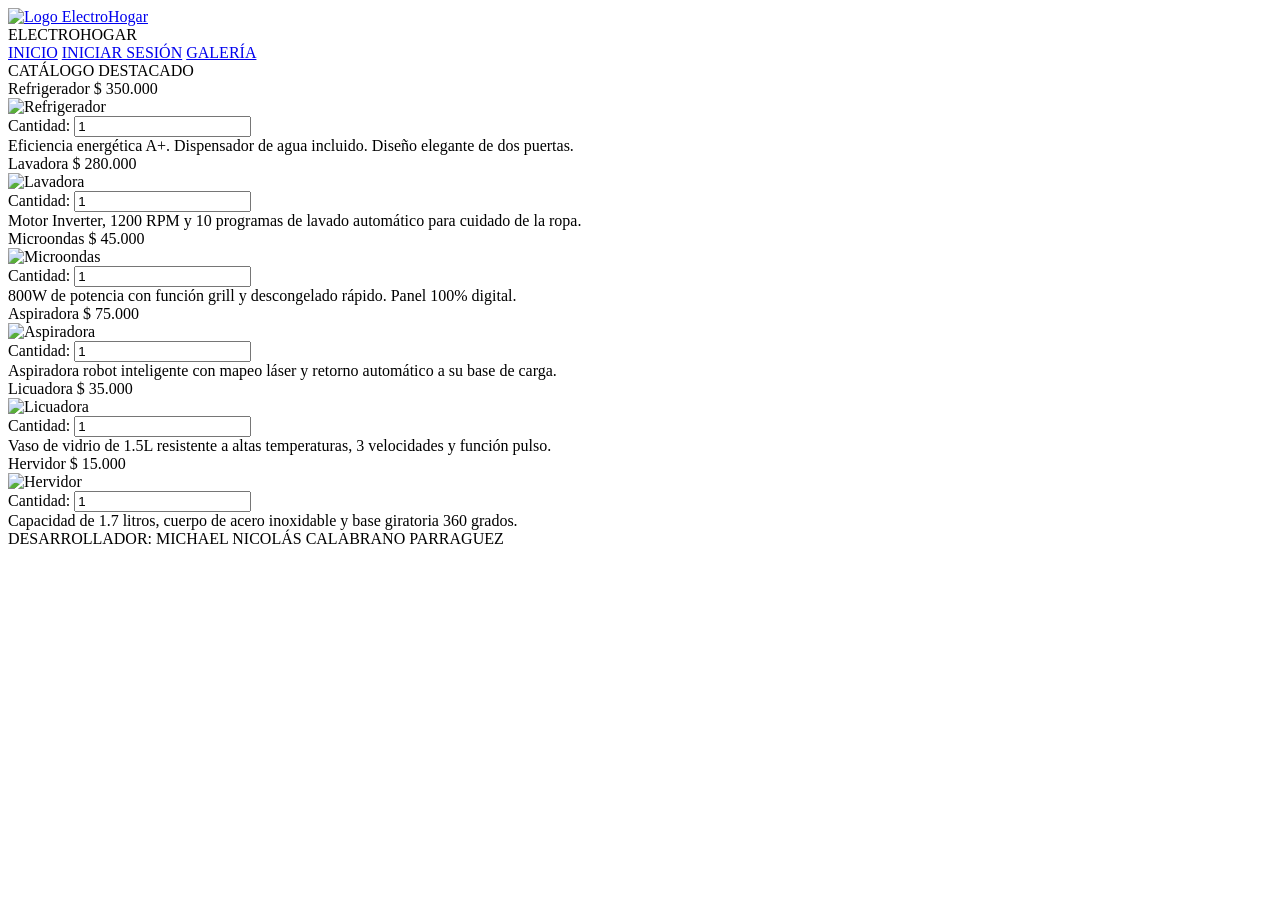
==== galeria.html @ c8bb2422 "Estructura inicial del sitio y páginas HTML" ====
<!DOCTYPE html>
<html lang="es">
<head>
    <meta charset="UTF-8">
    <meta name="viewport" content="width=device-width, initial-scale=1.0">
    <title>ElectroHogar - Galería</title>
    <link rel="stylesheet" href="style.css">
</head>
<body>
    <div class="container">
        
        <header>
            <a href="index.html" class="logo-box">
                <img src="img/Logo.png" alt="Logo ElectroHogar">
            </a>
            <div class="empresa-nombre">ELECTROHOGAR</div>
            <nav>
                <a href="index.html">INICIO</a>
                <a href="login.html">INICIAR SESIÓN</a>
                <a href="galeria.html">GALERÍA</a>
            </nav>
        </header>

        <main>
            <div class="banner">
                CATÁLOGO DESTACADO
            </div>
<!-------------------------------------------------------------------------->
            <section class="galeria-section">
                <div class="grid-productos">
                    
                    <article class="producto-card">
                        <div class="producto-info">
                            <span>Refrigerador</span>
                            <span class="precio-tag">$ 350.000</span>
                        </div>
                        <div class="img-producto">
                            <img src="img/Refrigerador.png" alt="Refrigerador">
                        </div>
                        <div class="cantidad-group">
                            <label>Cantidad:</label>
                            <input type="number" min="1" value="1">
                        </div>
                        <div class="desc-producto">Eficiencia energética A+. Dispensador de agua incluido. Diseño elegante de dos puertas.</div>
                    </article>
<!-------------------------------------------------------------------------->
                    <article class="producto-card">
                        <div class="producto-info">
                            <span>Lavadora</span>
                            <span class="precio-tag">$ 280.000</span>
                        </div>
                        <div class="img-producto">
                            <img src="img/Lavadora.png" alt="Lavadora">
                        </div>
                        <div class="cantidad-group">
                            <label>Cantidad:</label>
                            <input type="number" min="1" value="1">
                        </div>
                        <div class="desc-producto">Motor Inverter, 1200 RPM y 10 programas de lavado automático para cuidado de la ropa.</div>
                    </article>
<!--------------------------------------------------------------------------->
                    <article class="producto-card">
                        <div class="producto-info">
                            <span>Microondas</span>
                            <span class="precio-tag">$ 45.000</span>
                        </div>
                        <div class="img-producto">
                            <img src="img/Microondas.png" alt="Microondas">
                        </div>
                        <div class="cantidad-group">
                            <label>Cantidad:</label>
                            <input type="number" min="1" value="1">
                        </div>
                        <div class="desc-producto">800W de potencia con función grill y descongelado rápido. Panel 100% digital.</div>
                    </article>
<!--------------------------------------------------------------------------->
                    <article class="producto-card">
                        <div class="producto-info">
                            <span>Aspiradora</span>
                            <span class="precio-tag">$ 75.000</span>
                        </div>
                        <div class="img-producto">
                            <img src="img/Aspiradora.png" alt="Aspiradora">
                        </div>
                        <div class="cantidad-group">
                            <label>Cantidad:</label>
                            <input type="number" min="1" value="1">
                        </div>
                        <div class="desc-producto">Aspiradora robot inteligente con mapeo láser y retorno automático a su base de carga.</div>
                    </article>
<!---------------------------------------------------------------------------->
                    <article class="producto-card">
                        <div class="producto-info">
                            <span>Licuadora</span>
                            <span class="precio-tag">$ 35.000</span>
                        </div>
                        <div class="img-producto">
                            <img src="img/Licuadora.png" alt="Licuadora">
                        </div>
                        <div class="cantidad-group">
                            <label>Cantidad:</label>
                            <input type="number" min="1" value="1">
                        </div>
                        <div class="desc-producto">Vaso de vidrio de 1.5L resistente a altas temperaturas, 3 velocidades y función pulso.</div>
                    </article>
<!---------------------------------------------------------------------------->
                    <article class="producto-card">
                        <div class="producto-info">
                            <span>Hervidor</span>
                            <span class="precio-tag">$ 15.000</span>
                        </div>
                        <div class="img-producto">
                            <img src="img/Hervidor.png" alt="Hervidor">
                        </div>
                        <div class="cantidad-group">
                            <label>Cantidad:</label>
                            <input type="number" min="1" value="1">
                        </div>
                        <div class="desc-producto">Capacidad de 1.7 litros, cuerpo de acero inoxidable y base giratoria 360 grados.</div>
                    </article>
<!---------------------------------------------------------------------------->
                </div> </section>
        </main>

        <footer>
            DESARROLLADOR: MICHAEL NICOLÁS CALABRANO PARRAGUEZ
        </footer>

    </div> </body>
</html>
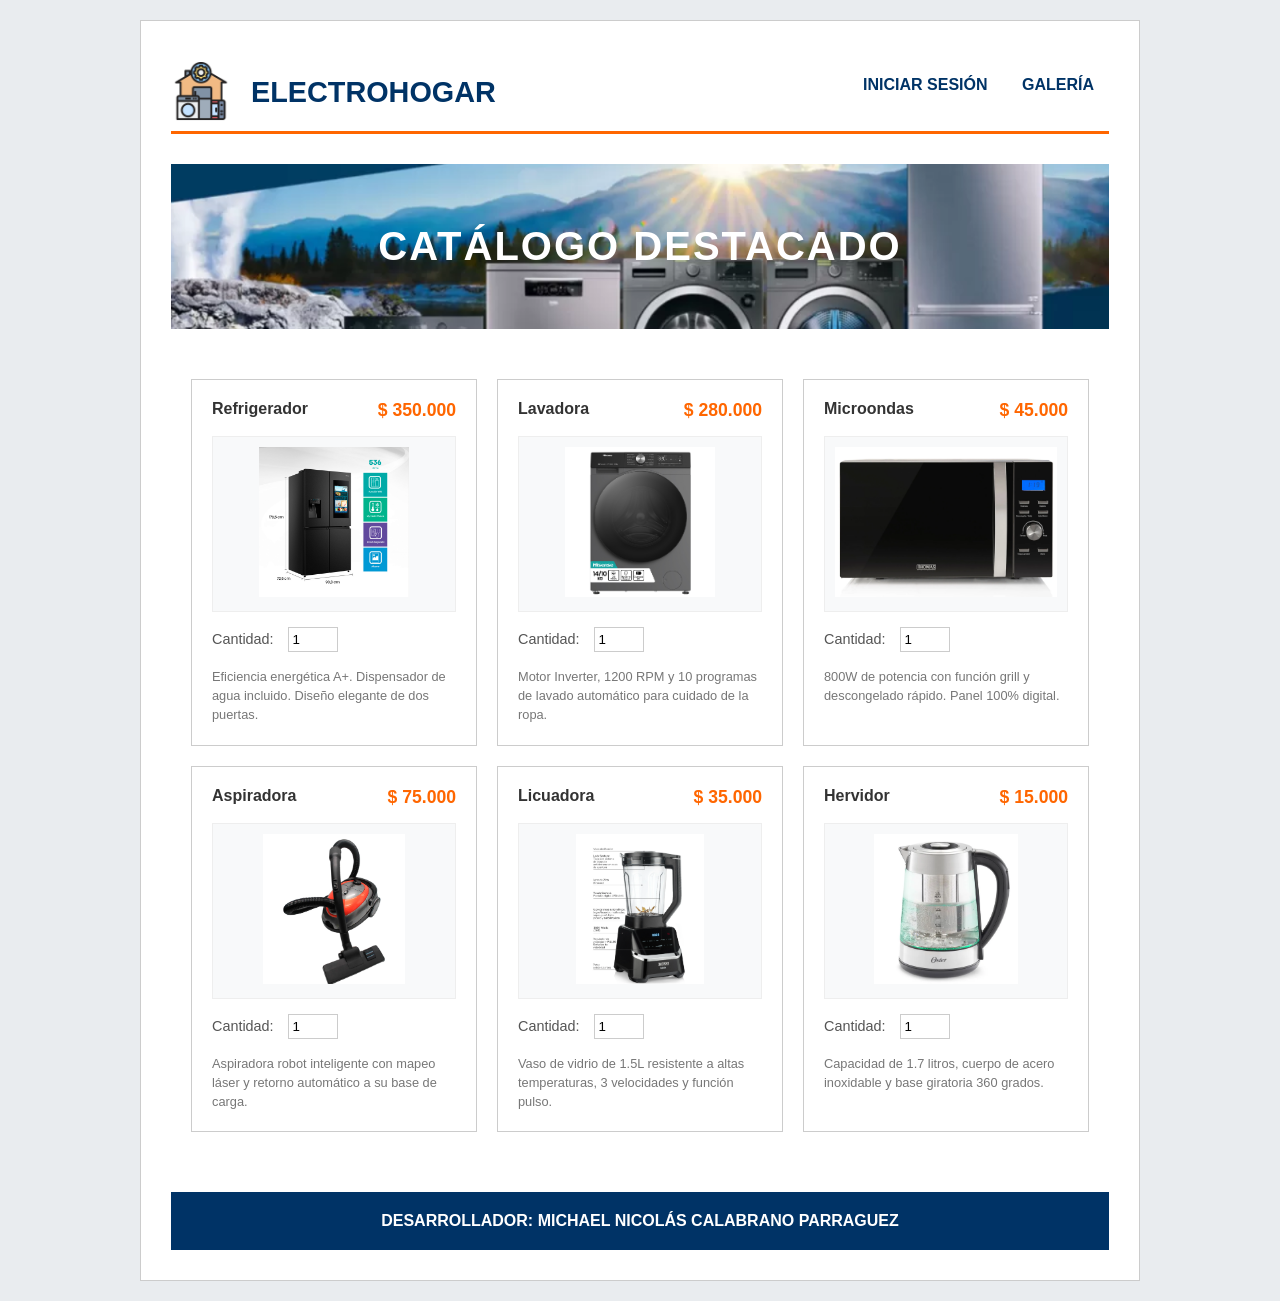
==== commit f7713be6: "Versión final corregida y ajustada a rúbrica" ====
--- a/galeria.html
+++ b/galeria.html
@@ -15,116 +15,112 @@
             </a>
             <div class="empresa-nombre">ELECTROHOGAR</div>
             <nav>
-                <a href="index.html">INICIO</a>
                 <a href="login.html">INICIAR SESIÓN</a>
                 <a href="galeria.html">GALERÍA</a>
             </nav>
         </header>
-
         <main>
             <div class="banner">
                 CATÁLOGO DESTACADO
             </div>
-<!-------------------------------------------------------------------------->
+            
             <section class="galeria-section">
-                <div class="grid-productos">
-                    
-                    <article class="producto-card">
-                        <div class="producto-info">
-                            <span>Refrigerador</span>
-                            <span class="precio-tag">$ 350.000</span>
-                        </div>
-                        <div class="img-producto">
-                            <img src="img/Refrigerador.png" alt="Refrigerador">
-                        </div>
-                        <div class="cantidad-group">
-                            <label>Cantidad:</label>
-                            <input type="number" min="1" value="1">
-                        </div>
-                        <div class="desc-producto">Eficiencia energética A+. Dispensador de agua incluido. Diseño elegante de dos puertas.</div>
-                    </article>
-<!-------------------------------------------------------------------------->
-                    <article class="producto-card">
-                        <div class="producto-info">
-                            <span>Lavadora</span>
-                            <span class="precio-tag">$ 280.000</span>
-                        </div>
-                        <div class="img-producto">
-                            <img src="img/Lavadora.png" alt="Lavadora">
-                        </div>
-                        <div class="cantidad-group">
-                            <label>Cantidad:</label>
-                            <input type="number" min="1" value="1">
-                        </div>
-                        <div class="desc-producto">Motor Inverter, 1200 RPM y 10 programas de lavado automático para cuidado de la ropa.</div>
-                    </article>
-<!--------------------------------------------------------------------------->
-                    <article class="producto-card">
-                        <div class="producto-info">
-                            <span>Microondas</span>
-                            <span class="precio-tag">$ 45.000</span>
-                        </div>
-                        <div class="img-producto">
-                            <img src="img/Microondas.png" alt="Microondas">
-                        </div>
-                        <div class="cantidad-group">
-                            <label>Cantidad:</label>
-                            <input type="number" min="1" value="1">
-                        </div>
-                        <div class="desc-producto">800W de potencia con función grill y descongelado rápido. Panel 100% digital.</div>
-                    </article>
-<!--------------------------------------------------------------------------->
-                    <article class="producto-card">
-                        <div class="producto-info">
-                            <span>Aspiradora</span>
-                            <span class="precio-tag">$ 75.000</span>
-                        </div>
-                        <div class="img-producto">
-                            <img src="img/Aspiradora.png" alt="Aspiradora">
-                        </div>
-                        <div class="cantidad-group">
-                            <label>Cantidad:</label>
-                            <input type="number" min="1" value="1">
-                        </div>
-                        <div class="desc-producto">Aspiradora robot inteligente con mapeo láser y retorno automático a su base de carga.</div>
-                    </article>
-<!---------------------------------------------------------------------------->
-                    <article class="producto-card">
-                        <div class="producto-info">
-                            <span>Licuadora</span>
-                            <span class="precio-tag">$ 35.000</span>
-                        </div>
-                        <div class="img-producto">
-                            <img src="img/Licuadora.png" alt="Licuadora">
-                        </div>
-                        <div class="cantidad-group">
-                            <label>Cantidad:</label>
-                            <input type="number" min="1" value="1">
-                        </div>
-                        <div class="desc-producto">Vaso de vidrio de 1.5L resistente a altas temperaturas, 3 velocidades y función pulso.</div>
-                    </article>
-<!---------------------------------------------------------------------------->
-                    <article class="producto-card">
-                        <div class="producto-info">
-                            <span>Hervidor</span>
-                            <span class="precio-tag">$ 15.000</span>
-                        </div>
-                        <div class="img-producto">
-                            <img src="img/Hervidor.png" alt="Hervidor">
-                        </div>
-                        <div class="cantidad-group">
-                            <label>Cantidad:</label>
-                            <input type="number" min="1" value="1">
-                        </div>
-                        <div class="desc-producto">Capacidad de 1.7 litros, cuerpo de acero inoxidable y base giratoria 360 grados.</div>
-                    </article>
-<!---------------------------------------------------------------------------->
-                </div> </section>
+                <table class="tabla-galeria">
+                    <tr>
+                        <td>
+                            <div class="producto-info">
+                                <span class="producto-nombre">Refrigerador</span>
+                                <span class="precio-tag">$ 350.000</span>
+                            </div>
+                            <div class="img-producto">
+                                <img src="img/Refrigerador.png" alt="Refrigerador">
+                            </div>
+                            <div class="cantidad-group">
+                                <label>Cantidad:</label>
+                                <input type="number" min="1" value="1">
+                            </div>
+                            <div class="desc-producto">Eficiencia energética A+. Dispensador de agua incluido. Diseño elegante de dos puertas.</div>
+                        </td>
+                        
+                        <td>
+                            <div class="producto-info">
+                                <span class="producto-nombre">Lavadora</span>
+                                <span class="precio-tag">$ 280.000</span>
+                            </div>
+                            <div class="img-producto">
+                                <img src="img/Lavadora.png" alt="Lavadora">
+                            </div>
+                            <div class="cantidad-group">
+                                <label>Cantidad:</label>
+                                <input type="number" min="1" value="1">
+                            </div>
+                            <div class="desc-producto">Motor Inverter, 1200 RPM y 10 programas de lavado automático para cuidado de la ropa.</div>
+                        </td>
+                        <td>
+                            <div class="producto-info">
+                                <span class="producto-nombre">Microondas</span>
+                                <span class="precio-tag">$ 45.000</span>
+                            </div>
+                            <div class="img-producto">
+                                <img src="img/Microondas.png" alt="Microondas">
+                            </div>
+                            <div class="cantidad-group">
+                                <label>Cantidad:</label>
+                                <input type="number" min="1" value="1">
+                            </div>
+                            <div class="desc-producto">800W de potencia con función grill y descongelado rápido. Panel 100% digital.</div>
+                        </td>
+                    </tr>
+                    <tr>
+                        <td>
+                            <div class="producto-info">
+                                <span class="producto-nombre">Aspiradora</span>
+                                <span class="precio-tag">$ 75.000</span>
+                            </div>
+                            <div class="img-producto">
+                                <img src="img/Aspiradora.png" alt="Aspiradora">
+                            </div>
+                            <div class="cantidad-group">
+                                <label>Cantidad:</label>
+                                <input type="number" min="1" value="1">
+                            </div>
+                            <div class="desc-producto">Aspiradora robot inteligente con mapeo láser y retorno automático a su base de carga.</div>
+                        </td>
+                        <td>
+                            <div class="producto-info">
+                                <span class="producto-nombre">Licuadora</span>
+                                <span class="precio-tag">$ 35.000</span>
+                            </div>
+                            <div class="img-producto">
+                                <img src="img/Licuadora.png" alt="Licuadora">
+                            </div>
+                            <div class="cantidad-group">
+                                <label>Cantidad:</label>
+                                <input type="number" min="1" value="1">
+                            </div>
+                            <div class="desc-producto">Vaso de vidrio de 1.5L resistente a altas temperaturas, 3 velocidades y función pulso.</div>
+                        </td>
+                        <td>
+                            <div class="producto-info">
+                                <span class="producto-nombre">Hervidor</span>
+                                <span class="precio-tag">$ 15.000</span>
+                            </div>
+                            <div class="img-producto">
+                                <img src="img/Hervidor.png" alt="Hervidor">
+                            </div>
+                            <div class="cantidad-group">
+                                <label>Cantidad:</label>
+                                <input type="number" min="1" value="1">
+                            </div>
+                            <div class="desc-producto">Capacidad de 1.7 litros, cuerpo de acero inoxidable y base giratoria 360 grados.</div>
+                        </td>
+                    </tr>
+                </table>
+            </section>
         </main>
-
         <footer>
             DESARROLLADOR: MICHAEL NICOLÁS CALABRANO PARRAGUEZ
         </footer>
-
-    </div> </body>
+    </div> 
+</body>
 </html>
--- a/style.css
+++ b/style.css
@@ -0,0 +1,277 @@
+/* ============ 1. ESTILOS GLOBALES ================= */
+* {
+    margin: 0;
+    padding: 0;
+    box-sizing: border-box; /* Permite calcular bien los anchos */
+    font-family: 'Segoe UI', Tahoma, Geneva, Verdana, sans-serif;
+}
+
+body {
+    background-color: #e9ecef;
+    color: #333;
+    padding: 20px;
+}
+
+.container {
+    max-width: 1000px; /* Cambiamos width por max-width */
+    width: 95%; /* La goma elástica */
+    margin: 0 auto;
+    background-color: #ffffff;
+    padding: 30px;
+    border: 1px solid #cccccc;
+}
+
+img {
+    max-width: 100%;
+    height: auto;
+}
+
+/* ============= 2. COMPONENTES COMPARTIDOS =============== */
+header {
+    padding: 10px 0;
+    border-bottom: 3px solid #ff6600;
+    margin-bottom: 30px;
+    overflow: hidden; /* Secreto para que los float no rompan el header */
+}
+
+.logo-box {
+    float: left; /* Alineado a la izquierda al estilo clásico */
+    display: block;
+}
+
+.logo-box img {
+    height: 60px;
+    width: auto;
+    display: block;
+}
+
+.empresa-nombre {
+    float: left;
+    font-weight: bold;
+    font-size: 1.8rem;
+    color: #003366;
+    margin-left: 20px;
+    padding-top: 15px; /* Para que quede a la altura del logo */
+}
+
+nav {
+    float: right; /* Menú a la derecha */
+    padding-top: 15px;
+}
+
+nav a {
+    color: #003366;
+    text-decoration: none;
+    font-weight: bold;
+    padding: 10px 15px;
+}
+
+nav a:hover {
+    background-color: #ff6600;
+    color: white;
+}
+
+.banner {
+    background-image: url('img/Catalogo.png');
+    background-color: #003366; /* Color de fondo por si la imagen no carga */
+    background-size: cover;
+    background-position: center;
+    color: white;
+    text-align: center;
+    padding: 60px 20px;
+    font-size: 2.5rem;
+    font-weight: bold;
+    margin-bottom: 30px;
+    letter-spacing: 2px;
+}
+
+footer {
+    background-color: #003366;
+    color: white;
+    text-align: center;
+    padding: 20px;
+    font-weight: bold;
+    margin-top: 40px;
+    clear: both; /* Asegura que el footer siempre quede abajo de todo */
+}
+
+/* ============== 3. PÁGINA DE INICIO ==================== */
+.info-section {
+    margin-bottom: 30px;
+    overflow: hidden; /* Limpia los floats internos */
+}
+
+.gerente-box {
+    float: left;
+    width: 30%;
+    background-color: #ffffff;
+    border: 1px solid #dee2e6; /* Borde recto */
+    text-align: center;
+    padding: 15px;
+}
+
+.gerente-box img {
+    width: 100%;
+    max-width: 160px;
+    margin-bottom: 15px;
+}
+
+.nombre-gerente {
+    display: block;
+    font-weight: bold;
+    color: #003366;
+    font-size: 1rem;
+}
+
+.datos-box {
+    float: right;
+    width: 65%;
+    background-color: #ffffff;
+    border: 1px solid #dee2e6; /* Borde recto */
+    padding: 40px;
+}
+
+.datos-box p {
+    margin-bottom: 20px;
+    font-size: 1.1rem;
+}
+
+.datos-box p strong {
+    color: #003366;
+    display: inline-block;
+    width: 180px;
+}
+
+.edificio-box {
+    background-color: #f8f9fa;
+    border: 2px solid #222222; /* Borde recto */
+    margin-top: 20px;
+    overflow: hidden;
+}
+
+.edificio-box img {
+    width: 100%;
+    display: block;
+}
+
+/* ============== 4. PÁGINA DE INICIO DE SESIÓN =================== */
+.login-section {
+    padding: 60px 0;
+    background-color: #f4f7f6;
+    border: 1px solid #dee2e6;
+}
+
+.login-form {
+    background-color: #ffffff;
+    padding: 40px;
+    width: 450px;
+    margin: 0 auto; /* Centra la caja al medio */
+    border: 1px solid #cccccc; /* Borde recto clásico */
+    text-align: center;
+}
+
+.login-form h2 {
+    color: #003366;
+    margin-bottom: 35px;
+    font-size: 1.8rem;
+}
+
+.form-group {
+    margin-bottom: 20px;
+    text-align: left;
+}
+
+.form-group label {
+    display: block;
+    margin-bottom: 8px;
+    font-weight: bold;
+    color: #555;
+}
+
+.form-group input {
+    width: 100%;
+    padding: 12px;
+    border: 1px solid #ddd;
+    /* Sin curvas */
+}
+
+.btn-login {
+    width: 100%;
+    background-color: #003366;
+    color: white;
+    border: none;
+    padding: 15px;
+    font-size: 1.1rem;
+    font-weight: bold;
+    cursor: pointer;
+    margin-top: 10px;
+}
+
+.btn-login:hover {
+    background-color: #ff6600;
+}
+
+/* ============= 5. PÁGINA DE GALERÍA (ESTILO TABLA) ==================== */
+.tabla-galeria {
+    width: 100%;
+    border-collapse: separate;
+    border-spacing: 20px; /* Separación entre cuadros */
+}
+
+.tabla-galeria td {
+    background-color: #ffffff;
+    border: 1px solid #cccccc; /* Bordes totalmente rectos */
+    padding: 20px;
+    width: 33.33%; /* 3 columnas iguales */
+    vertical-align: top;
+}
+
+.producto-info {
+    overflow: hidden;
+    margin-bottom: 15px;
+    font-weight: bold;
+    color: #333;
+}
+
+.producto-nombre {
+    float: left;
+}
+
+.precio-tag {
+    float: right;
+    color: #ff6600;
+    font-size: 1.1rem;
+}
+
+.img-producto {
+    background-color: #f8f9fa;
+    text-align: center;
+    margin-bottom: 15px;
+    padding: 10px;
+    border: 1px solid #eeeeee; /* Borde interno recto */
+}
+
+.img-producto img {
+    max-width: 100%;
+    height: 150px; /* Fija la altura para que no se deforme */
+}
+
+.cantidad-group {
+    margin-bottom: 15px;
+    font-size: 0.9rem;
+    color: #555;
+}
+
+.cantidad-group input {
+    width: 50px;
+    padding: 4px;
+    border: 1px solid #ccc;
+    margin-left: 10px;
+}
+
+.desc-producto {
+    font-size: 0.8rem;
+    color: #777;
+    line-height: 1.5;
+}
+
